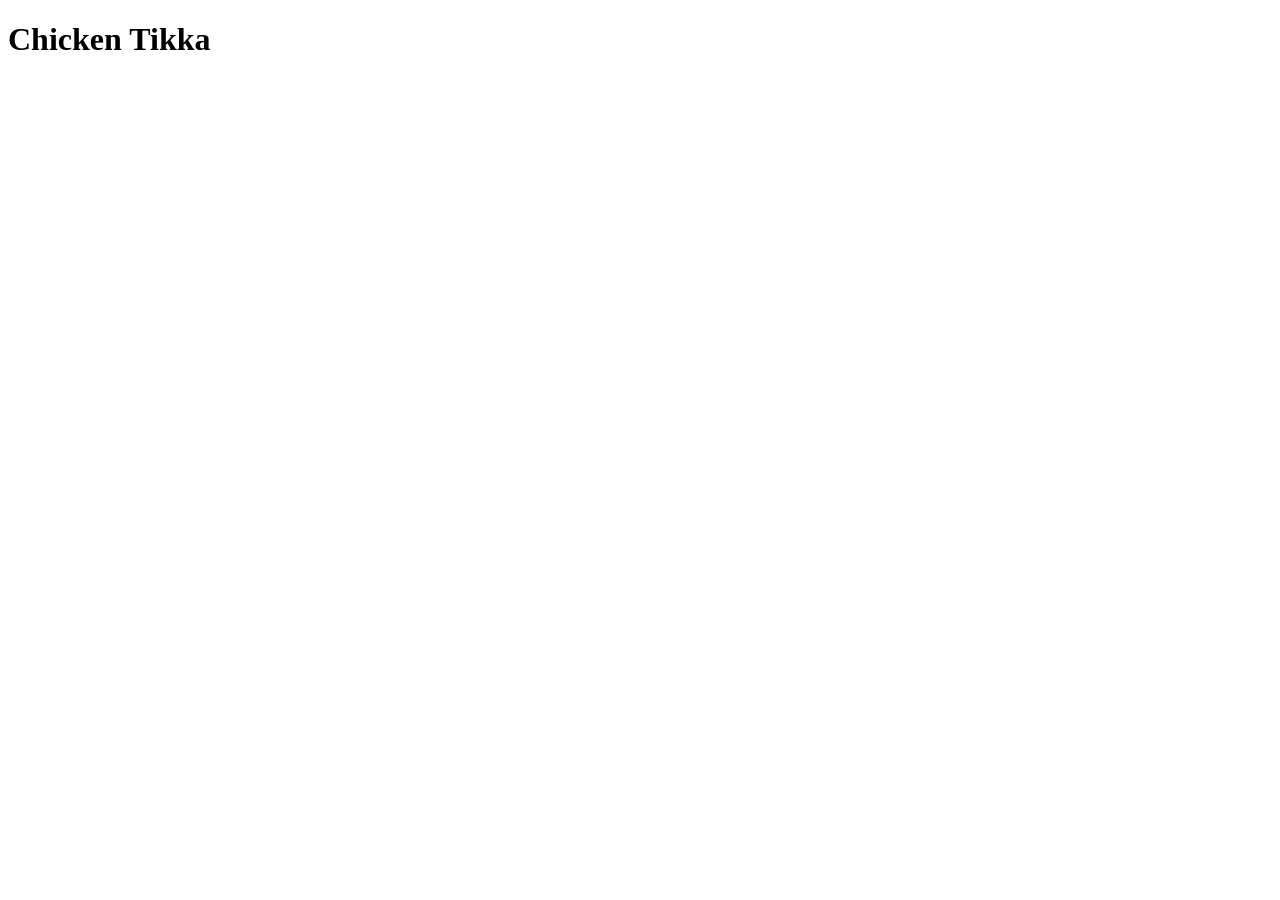
==== recipes/chicken-tikka.html @ 6b3073c1 "Create chicken-tikka.html and add boilerplate" ====
<!DOCTYPE html>
<html lang="en">
<head>
    <meta charset="UTF-8">
    <meta http-equiv="X-UA-Compatible" content="IE=edge">
    <meta name="viewport" content="width=device-width, initial-scale=1.0">
    <title>Chicken Tikka Recipe</title>
</head>
<body>
    <h1>Chicken Tikka</h1>
</body>
</html>
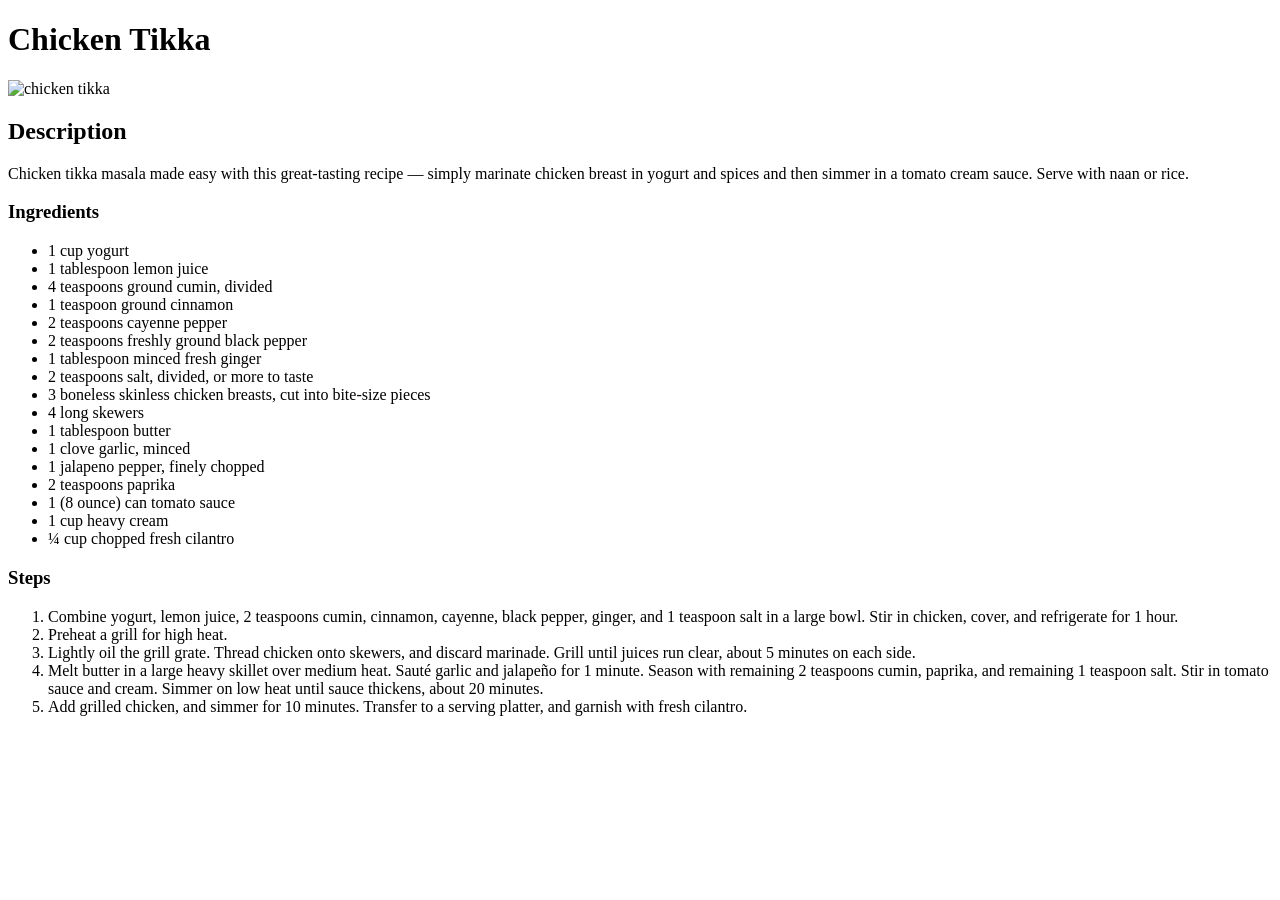
==== commit 0fc8c475: "Complete chikken-tikka.html" ====
--- a/recipes/chicken-tikka.html
+++ b/recipes/chicken-tikka.html
@@ -8,5 +8,79 @@
 </head>
 <body>
     <h1>Chicken Tikka</h1>
+    <img src="./images/chicken-tikka.webp" alt="chicken tikka">
+
+    <h2>Description</h2>
+    <p>
+       Chicken tikka masala made easy with this great-tasting recipe — 
+       simply marinate chicken breast in yogurt and spices and then simmer in a tomato cream sauce. 
+       Serve with naan or rice.
+    </p>
+    <h3>Ingredients</h3>
+    <ul>
+        <li>1 cup yogurt</li>
+
+        <li>1 tablespoon lemon juice</li> 
+
+        <li>4 teaspoons ground cumin, divided</li>
+
+        <li>1 teaspoon ground cinnamon</li>
+
+        <li>2 teaspoons cayenne pepper</li>
+
+        <li>2 teaspoons freshly ground black pepper</li>
+
+        <li>1 tablespoon minced fresh ginger</li>
+
+        <li>2 teaspoons salt, divided, or more to taste</li> 
+
+        <li>3 boneless skinless chicken breasts, cut into bite-size pieces</li>
+
+        <li>4 long skewers</li>
+
+        <li>1 tablespoon butter</li>
+
+        <li>1 clove garlic, minced</li>
+
+        <li>1 jalapeno pepper, finely chopped</li>
+
+        <li>2 teaspoons paprika</li>
+
+        <li>1 (8 ounce) can tomato sauce</li>
+
+        <li>1 cup heavy cream</li>
+
+        <li>¼ cup chopped fresh cilantro</li>
+    </ul>
+
+    <h3>Steps</h3>
+    <ol>
+        <li>
+            Combine yogurt, lemon juice, 2 teaspoons cumin, cinnamon, cayenne, black pepper, ginger, and 1 teaspoon salt in a large bowl. 
+            Stir in chicken, cover, and refrigerate for 1 hour.
+        </li>
+
+        <li>
+            Preheat a grill for high heat.
+        </li>
+
+        <li>
+            Lightly oil the grill grate. 
+            Thread chicken onto skewers, and discard marinade. 
+            Grill until juices run clear, about 5 minutes on each side.
+        </li>
+
+        <li>
+            Melt butter in a large heavy skillet over medium heat. 
+            Sauté garlic and jalapeño for 1 minute. Season with remaining 2 teaspoons cumin, paprika, and remaining 1 teaspoon salt. 
+            Stir in tomato sauce and cream. 
+            Simmer on low heat until sauce thickens, about 20 minutes.
+        </li>
+
+        <li>
+            Add grilled chicken, and simmer for 10 minutes. 
+            Transfer to a serving platter, and garnish with fresh cilantro.
+        </li>
+    </ol>
 </body>
 </html>
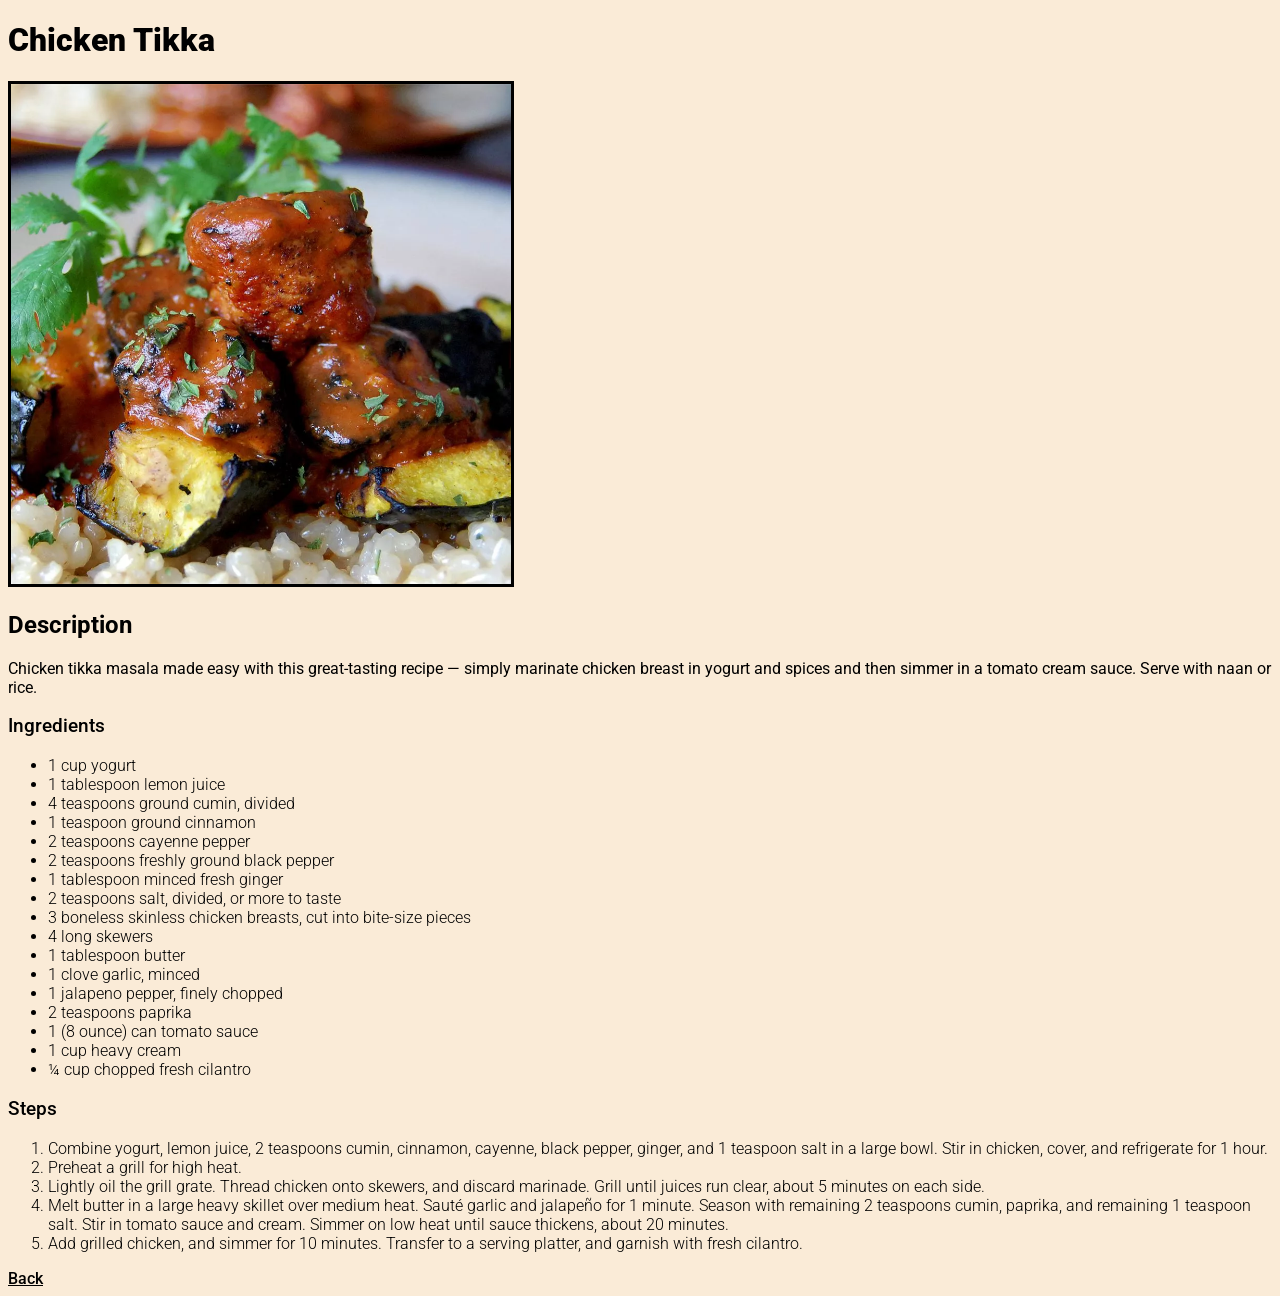
==== commit 3a9d4194: "Add css to pages" ====
--- a/recipes/chicken-tikka.html
+++ b/recipes/chicken-tikka.html
@@ -5,10 +5,14 @@
     <meta http-equiv="X-UA-Compatible" content="IE=edge">
     <meta name="viewport" content="width=device-width, initial-scale=1.0">
     <title>Chicken Tikka Recipe</title>
+    <link rel="stylesheet" href="../styles.css">
+    <link rel="preconnect" href="https://fonts.googleapis.com">
+    <link rel="preconnect" href="https://fonts.gstatic.com" crossorigin>
+    <link href="https://fonts.googleapis.com/css2?family=Roboto:wght@300;400;500;700;900&display=swap" rel="stylesheet">
 </head>
 <body>
     <h1>Chicken Tikka</h1>
-    <img src="./images/chicken-tikka.webp" alt="chicken tikka">
+    <img src="../images/chicken-tikka.webp" alt="chicken tikka">
 
     <h2>Description</h2>
     <p>
@@ -82,5 +86,6 @@
             Transfer to a serving platter, and garnish with fresh cilantro.
         </li>
     </ol>
+    <a href="../index.html">Back</a>
 </body>
 </html>
--- a/styles.css
+++ b/styles.css
@@ -0,0 +1,37 @@
+img{
+    height: 500px;
+    width: 500px;
+    object-fit: cover;
+    object-position: center;
+    border: 3px solid black;
+}
+
+body{
+    font-family: "roboto",'Times New Roman';
+    background-color: antiquewhite;
+    
+}
+
+
+
+h1{
+    font-weight: 900;
+}
+
+h2{
+    font-weight: 700;
+}
+
+h3{
+    font-weight: 500;
+}
+
+ul, ol{
+    font-weight: 300;
+}
+
+a{
+    color: black;
+    font-weight: 500;
+}
+
